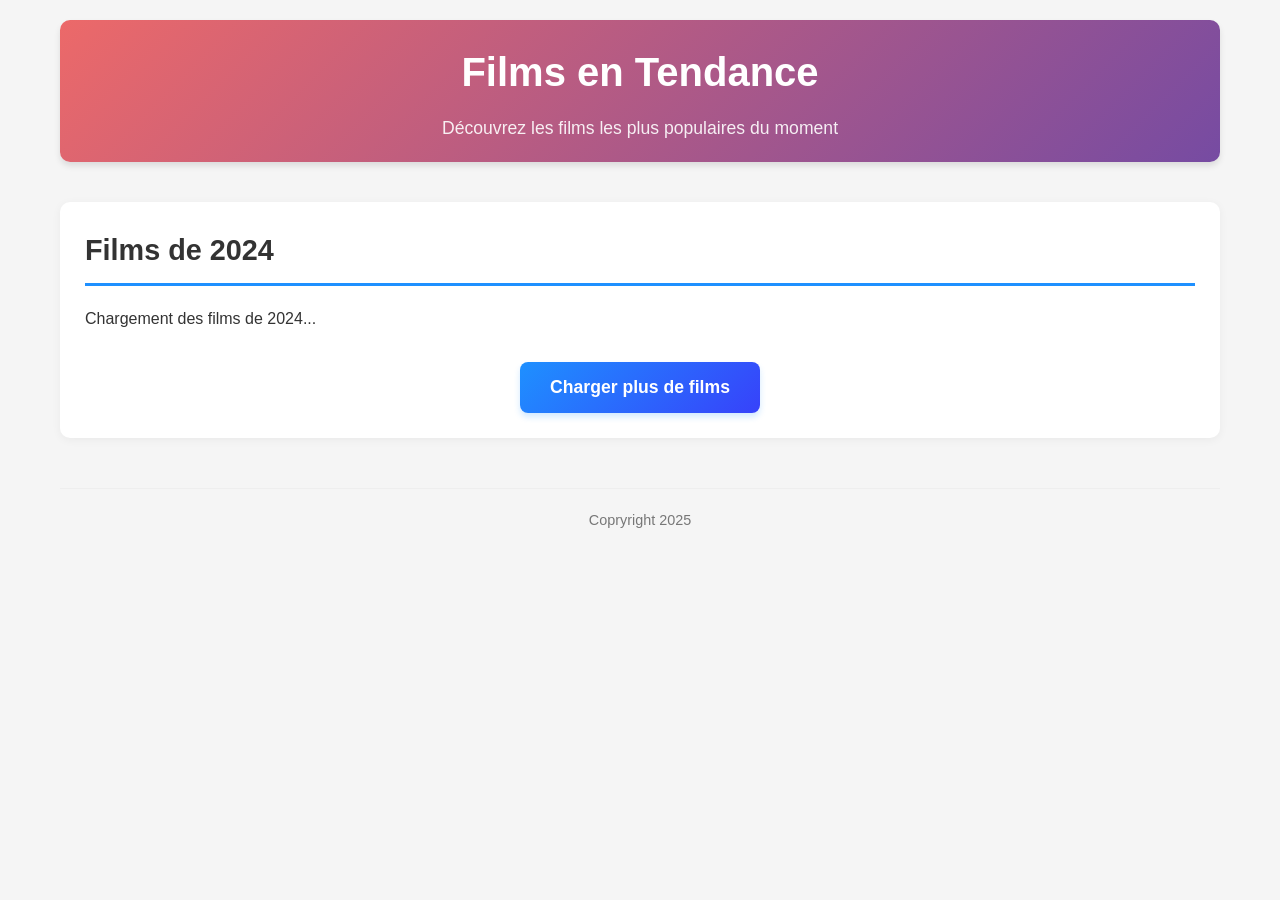
==== index.html @ 3c68e5d4 "index.html et index.css" ====
<!DOCTYPE html>
<html lang="fr">
<head>
    <meta charset="UTF-8">
    <meta name="viewport" content="width=device-width, initial-scale=1.0">
    <title>CinemaTor</title>
    <link rel="stylesheet" href="CSS/index.css">
</head>
<body>
    <header>
        <h1>Films en Tendance</h1>
        <p>Découvrez les films les plus populaires du moment</p>
    </header>

    <main>
        <section class="section-2024">
            <h2>Films de 2024</h2>
            <div id="movies-2024" class="films-container">
                <p>Chargement des films de 2024...</p>
            </div>
            
            <div class="btn-container">
                <button id="btn-charger-plus" class="btn-charger-plus">
                    Charger plus de films
                </button>
            </div>
        </section>
    </main>

    <footer>
        <p>Copryright 2025</p>
    </footer>

    <script>
        window.API_KEY = '327d1fbe';
    </script>
    <script src="JS/index.js"></script>
</body>
</html>
---- CSS/index.css ----
* {
    margin: 0;
    padding: 0;
    box-sizing: border-box;
    font-family: 'Segoe UI', Arial, sans-serif;
}

body {
    background-color: #f5f5f5;
    color: #333;
    line-height: 1.6;
    padding: 20px;
    max-width: 1200px;
    margin: 0 auto;
}

/* En-tête */
header {
    text-align: center;
    margin-bottom: 40px;
    padding: 20px;
    background: linear-gradient(135deg, #ec6969 0%, #764ba2 100%);
    color: white;
    border-radius: 10px;
    box-shadow: 0 4px 6px rgba(0,0,0,0.1);
}

header h1 {
    font-size: 2.5rem;
    margin-bottom: 10px;
}

header p {
    font-size: 1.1rem;
    opacity: 0.9;
}

/* Sections */
section {
    margin-bottom: 40px;
    background: white;
    padding: 25px;
    border-radius: 10px;
    box-shadow: 0 2px 10px rgba(0,0,0,0.05);
}

section h2 {
    color: #333;
    margin-bottom: 20px;
    padding-bottom: 10px;
    border-bottom: 3px solid #667eea;
    font-size: 1.8rem;
}

.section-tendances h2 {
    border-color: #ff4757;
}

.section-2024 h2 {
    border-color: #1e90ff;
}

/* Conteneur de films */
.films-container {
    display: grid;
    grid-template-columns: repeat(auto-fill, minmax(300px, 1fr));
    gap: 25px;
    margin-bottom: 30px;
}

/* Carte de film */
.film-card {
    background: white;
    border-radius: 8px;
    overflow: hidden;
    box-shadow: 0 3px 10px rgba(0,0,0,0.1);
    transition: transform 0.3s ease;
    border: 1px solid #eee;
}

.film-card:hover {
    transform: translateY(-5px);
    box-shadow: 0 5px 15px rgba(0,0,0,0.15);
}

.film-poster {
    width: 100%;
    height: 400px;
    object-fit: cover;
    border-bottom: 1px solid #eee;
}

.film-info {
    padding: 20px;
}

.film-titre {
    font-size: 1.3rem;
    color: #2c3e50;
    margin-bottom: 10px;
    font-weight: 600;
}

.film-annee {
    color: #667eea;
    font-weight: 500;
    margin-bottom: 8px;
}

.film-resume {
    color: #666;
    font-size: 0.95rem;
    line-height: 1.5;
    margin-bottom: 15px;
    display: -webkit-box;
    -webkit-line-clamp: 3;
    -webkit-box-orient: vertical;
    overflow: hidden;
}

.film-lien {
    display: inline-block;
    background: #667eea;
    color: white;
    padding: 10px 20px;
    text-decoration: none;
    border-radius: 5px;
    font-weight: 500;
    transition: background 0.3s;
}

.film-lien:hover {
    background: #5a67d8;
}

/* Bouton */
.btn-container {
    text-align: center;
    margin-top: 30px;
}

.btn-charger-plus {
    background: linear-gradient(135deg, #1e90ff 0%, #3742fa 100%);
    color: white;
    border: none;
    padding: 15px 30px;
    font-size: 1.1rem;
    border-radius: 8px;
    cursor: pointer;
    transition: all 0.3s;
    font-weight: 600;
    box-shadow: 0 4px 6px rgba(30, 144, 255, 0.2);
}

.btn-charger-plus:hover {
    transform: translateY(-2px);
    box-shadow: 0 6px 12px rgba(30, 144, 255, 0.3);
    background: linear-gradient(135deg, #3742fa 0%, #1e90ff 100%);
}

.btn-charger-plus:active {
    transform: translateY(0);
}

/* Pied de page */
footer {
    text-align: center;
    margin-top: 50px;
    padding-top: 20px;
    border-top: 1px solid #eee;
    color: #777;
    font-size: 0.9rem;
}

/* Message d'erreur */
.message-erreur {
    background: #fee;
    color: #c33;
    padding: 20px;
    border-radius: 8px;
    border: 1px solid #fcc;
    text-align: center;
    grid-column: 1 / -1;
}

.message-erreur a {
    color: #667eea;
    text-decoration: none;
    font-weight: 500;
}

.message-erreur a:hover {
    text-decoration: underline;
}

/* Mode chargement */
.film-card.chargement {
    text-align: center;
    padding: 40px 20px;
}

.film-card.chargement p {
    color: #666;
    font-style: italic;
}

/* Responsive */
@media (max-width: 768px) {
    body {
        padding: 10px;
    }
    
    .films-container {
        grid-template-columns: 1fr;
    }
    
    header h1 {
        font-size: 2rem;
    }
    
    section {
        padding: 20px;
    }
}

@media (max-width: 480px) {
    .film-poster {
        height: 350px;
    }
    
    .btn-charger-plus {
        width: 100%;
        padding: 15px;
    }
}
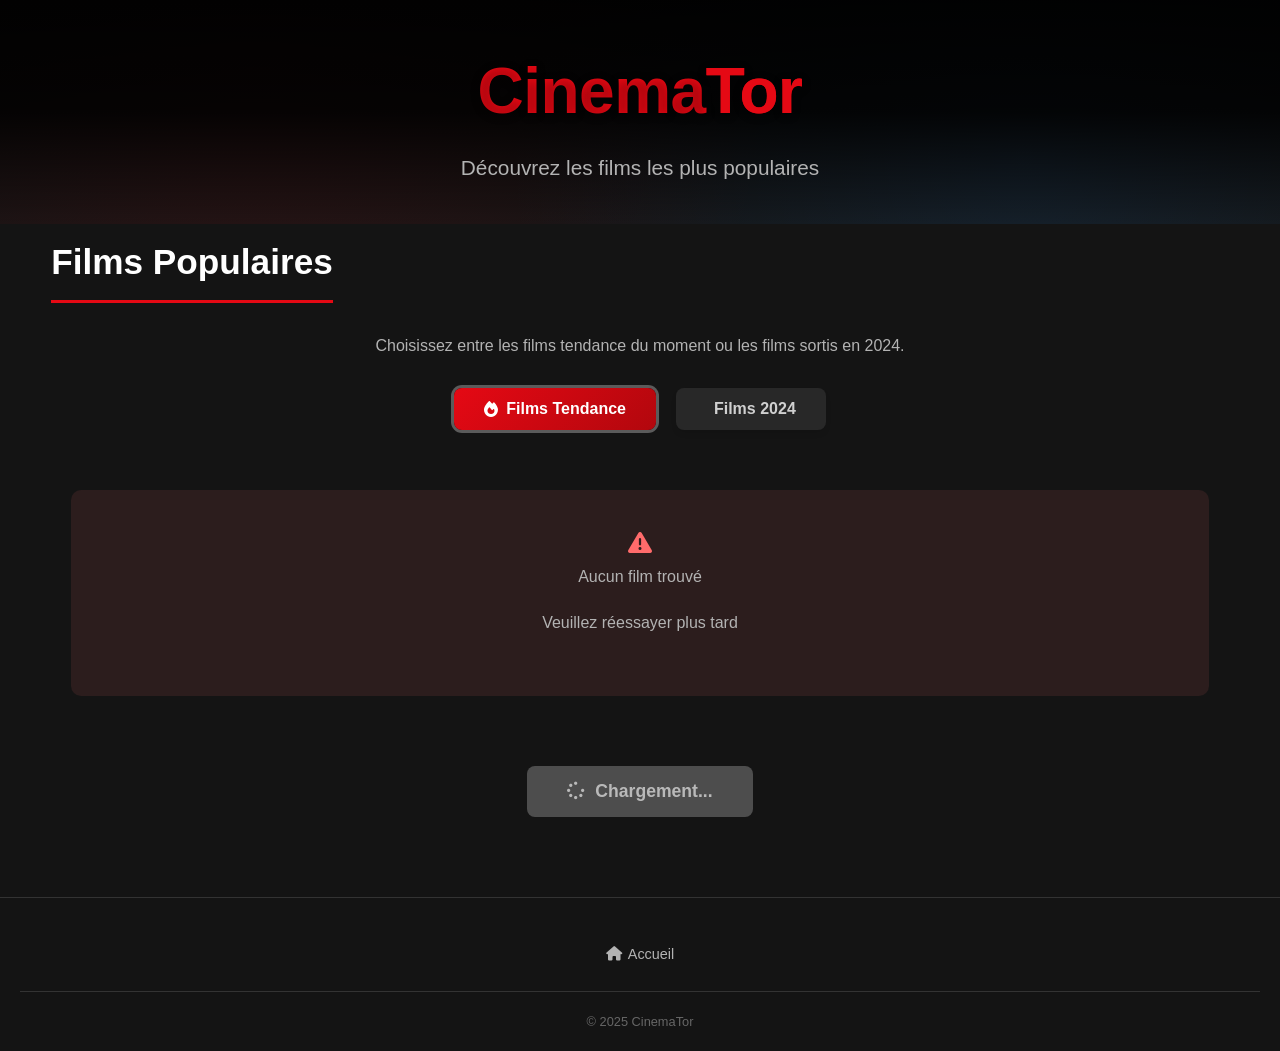
==== commit 536b64dc: "ajout de la page recherche" ====
--- a/index.html
+++ b/index.html
@@ -3,37 +3,44 @@
 <head>
     <meta charset="UTF-8">
     <meta name="viewport" content="width=device-width, initial-scale=1.0">
-    <title>CinemaTor</title>
+    <title>CinemaTor - Films Tendance & 2024</title>
     <link rel="stylesheet" href="CSS/index.css">
+    <link rel="stylesheet" href="https://cdnjs.cloudflare.com/ajax/libs/font-awesome/6.4.0/css/all.min.css">
 </head>
 <body>
     <header>
-        <h1>Films en Tendance</h1>
-        <p>Découvrez les films les plus populaires du moment</p>
+        <h1>Cinema<span style="color: #e50914">Tor</span></h1>
+        <p>Découvrez les films les plus populaires</p>
     </header>
 
     <main>
-        <section class="section-2024">
-            <h2>Films de 2024</h2>
+        <section>
+            <h2 class="section-title">Films Populaires</h2>
+            <p style="color: #b3b3b3; margin-bottom: 20px; text-align: center;">
+                Choisissez entre les films tendance du moment ou les films sortis en 2024.
+            </p>
+            
+            
             <div id="movies-2024" class="films-container">
-                <p>Chargement des films de 2024...</p>
             </div>
             
             <div class="btn-container">
-                <button id="btn-charger-plus" class="btn-charger-plus">
-                    Charger plus de films
+                <button id="btn-charger-plus" class="btn-charger">
+                    <i class="fas fa-plus"></i> Charger plus de films
                 </button>
             </div>
         </section>
     </main>
 
     <footer>
-        <p>Copryright 2025</p>
+        <div class="footer-links">
+            <a href="#"><i class="fas fa-home"></i> Accueil</a>
+        </div>
+        <div class="footer-bottom">
+            <p>© 2025 CinemaTor</p>
+        </div>
     </footer>
 
-    <script>
-        window.API_KEY = '327d1fbe';
-    </script>
     <script src="JS/index.js"></script>
 </body>
 </html>
--- a/CSS/index.css
+++ b/CSS/index.css
@@ -2,234 +2,502 @@
     margin: 0;
     padding: 0;
     box-sizing: border-box;
-    font-family: 'Segoe UI', Arial, sans-serif;
+}
+
+html {
+    scroll-behavior: smooth;
 }
 
 body {
-    background-color: #f5f5f5;
-    color: #333;
+    font-family: -apple-system, BlinkMacSystemFont, 'Segoe UI', Roboto, Oxygen, Ubuntu, sans-serif;
+    background: #141414;
+    color: #fff;
     line-height: 1.6;
-    padding: 20px;
-    max-width: 1200px;
+    min-height: 100vh;
+}
+
+header {
+    background: linear-gradient(to bottom, 
+        rgba(0, 0, 0, 0.95) 0%,
+        rgba(0, 0, 0, 0.85) 50%,
+        transparent 100%
+    );
+    padding: clamp(20px, 5vw, 40px) clamp(15px, 4vw, 60px);
+    text-align: center;
+    position: relative;
+    overflow: hidden;
+}
+
+header::before {
+    content: '';
+    position: absolute;
+    top: 0;
+    left: 0;
+    right: 0;
+    bottom: 0;
+    background: 
+        radial-gradient(circle at 20% 30%, rgba(229, 9, 20, 0.1) 0%, transparent 50%),
+        radial-gradient(circle at 80% 70%, rgba(30, 144, 255, 0.1) 0%, transparent 50%);
+    z-index: -1;
+}
+
+h1 {
+    font-size: clamp(2rem, 8vw, 4rem);
+    background: linear-gradient(90deg, #e50914, #f40612);
+    -webkit-background-clip: text;
+    background-clip: text;
+    color: transparent;
+    margin-bottom: 10px;
+    font-weight: 900;
+    letter-spacing: -0.5px;
+    text-shadow: 0 2px 10px rgba(0, 0, 0, 0.3);
+}
+
+header p {
+    color: #b3b3b3;
+    font-size: clamp(0.9rem, 3vw, 1.3rem);
+    max-width: 600px;
     margin: 0 auto;
-}
-
-/* En-tête */
-header {
-    text-align: center;
-    margin-bottom: 40px;
-    padding: 20px;
-    background: linear-gradient(135deg, #ec6969 0%, #764ba2 100%);
+    line-height: 1.5;
+}
+
+main {
+    padding: 0 clamp(15px, 4vw, 60px);
+    position: relative;
+    z-index: 2;
+    margin-top: -30px;
+}
+
+.section-title {
+    font-size: clamp(1.5rem, 5vw, 2.2rem);
+    margin: clamp(20px, 5vw, 40px) 0 clamp(15px, 4vw, 30px);
+    padding-bottom: 10px;
+    border-bottom: 3px solid #e50914;
+    display: inline-block;
+    font-weight: 700;
+}
+
+main p {
+    color: #b3b3b3;
+    text-align: center;
+    margin-bottom: clamp(15px, 4vw, 20px);
+    font-size: clamp(0.85rem, 2.5vw, 1rem);
+    line-height: 1.6;
+    max-width: 800px;
+    margin-left: auto;
+    margin-right: auto;
+}
+
+.filtre-container {
+    display: flex;
+    justify-content: center;
+    gap: clamp(10px, 3vw, 20px);
+    margin: clamp(20px, 5vw, 30px) auto clamp(30px, 8vw, 40px);
+    flex-wrap: wrap;
+    max-width: 600px;
+}
+
+.btn-filtre {
+    padding: clamp(10px, 2.5vw, 12px) clamp(20px, 4vw, 30px);
+    border: none;
+    border-radius: 8px;
+    font-size: clamp(0.85rem, 2.5vw, 1rem);
+    font-weight: 600;
+    cursor: pointer;
+    transition: all 0.3s ease;
+    display: inline-flex;
+    align-items: center;
+    justify-content: center;
+    gap: 8px;
+    min-width: 140px;
+    box-shadow: 0 4px 6px rgba(0, 0, 0, 0.1);
+}
+
+.btn-filtre:hover {
+    transform: translateY(-3px);
+    box-shadow: 0 6px 12px rgba(0, 0, 0, 0.2);
+}
+
+.btn-filtre:active {
+    transform: translateY(-1px);
+}
+
+.btn-filtre-tendance {
+    background: linear-gradient(135deg, #e50914 0%, #b2070d 100%);
     color: white;
-    border-radius: 10px;
-    box-shadow: 0 4px 6px rgba(0,0,0,0.1);
-}
-
-header h1 {
-    font-size: 2.5rem;
-    margin-bottom: 10px;
-}
-
-header p {
-    font-size: 1.1rem;
-    opacity: 0.9;
-}
-
-/* Sections */
-section {
-    margin-bottom: 40px;
-    background: white;
-    padding: 25px;
-    border-radius: 10px;
-    box-shadow: 0 2px 10px rgba(0,0,0,0.05);
-}
-
-section h2 {
-    color: #333;
-    margin-bottom: 20px;
-    padding-bottom: 10px;
-    border-bottom: 3px solid #667eea;
-    font-size: 1.8rem;
-}
-
-.section-tendances h2 {
-    border-color: #ff4757;
-}
-
-.section-2024 h2 {
-    border-color: #1e90ff;
-}
-
-/* Conteneur de films */
+}
+
+.btn-filtre-2024 {
+    background: linear-gradient(135deg, #1e90ff 0%, #0066cc 100%);
+    color: white;
+}
+
+.btn-filtre.btn-active {
+    box-shadow: 0 0 0 3px rgba(255, 255, 255, 0.3);
+}
+
+.btn-filtre.btn-inactive {
+    background: #2d2d2d;
+    opacity: 0.8;
+}
+
+.btn-filtre.btn-inactive:hover {
+    opacity: 1;
+    background: #3d3d3d;
+}
+
 .films-container {
     display: grid;
-    grid-template-columns: repeat(auto-fill, minmax(300px, 1fr));
-    gap: 25px;
-    margin-bottom: 30px;
-}
-
-/* Carte de film */
-.film-card {
-    background: white;
-    border-radius: 8px;
+    grid-template-columns: repeat(auto-fill, minmax(150px, 1fr));
+    gap: clamp(15px, 4vw, 25px);
+    margin: 0 auto clamp(30px, 8vw, 50px);
+    max-width: 1600px;
+}
+
+@media (min-width: 1400px) {
+    .films-container {
+        grid-template-columns: repeat(auto-fill, minmax(200px, 1fr));
+    }
+}
+
+@media (min-width: 768px) and (max-width: 1399px) {
+    .films-container {
+        grid-template-columns: repeat(auto-fill, minmax(170px, 1fr));
+    }
+}
+
+@media (min-width: 480px) and (max-width: 767px) {
+    .films-container {
+        grid-template-columns: repeat(auto-fill, minmax(140px, 1fr));
+    }
+}
+
+@media (max-width: 479px) {
+    .films-container {
+        grid-template-columns: repeat(2, 1fr);
+        gap: 12px;
+    }
+}
+
+.film {
+    background: #2a2a2a;
+    border-radius: 10px;
     overflow: hidden;
-    box-shadow: 0 3px 10px rgba(0,0,0,0.1);
+    transition: all 0.4s cubic-bezier(0.175, 0.885, 0.32, 1.275);
+    position: relative;
+    aspect-ratio: 2/3;
+    will-change: transform;
+}
+
+.film:hover {
+    transform: translateY(-10px) scale(1.05);
+    box-shadow: 0 20px 40px rgba(0, 0, 0, 0.8);
+    z-index: 10;
+}
+
+.film-img {
+    width: 100%;
+    height: 100%;
+    object-fit: cover;
+    display: block;
+    transition: transform 0.5s ease;
+}
+
+.film:hover .film-img {
+    transform: scale(1.1);
+}
+
+.film-overlay {
+    position: absolute;
+    top: 0;
+    left: 0;
+    right: 0;
+    bottom: 0;
+    background: linear-gradient(
+        to top,
+        rgba(0, 0, 0, 0.95) 0%,
+        rgba(0, 0, 0, 0.8) 30%,
+        rgba(0, 0, 0, 0.4) 60%,
+        transparent 100%
+    );
+    opacity: 0;
+    transition: opacity 0.3s ease;
+    display: flex;
+    flex-direction: column;
+    justify-content: flex-end;
+    padding: 15px;
+}
+
+.film:hover .film-overlay {
+    opacity: 1;
+}
+
+.film-info {
+    transform: translateY(20px);
     transition: transform 0.3s ease;
-    border: 1px solid #eee;
-}
-
-.film-card:hover {
-    transform: translateY(-5px);
-    box-shadow: 0 5px 15px rgba(0,0,0,0.15);
-}
-
-.film-poster {
-    width: 100%;
-    height: 400px;
-    object-fit: cover;
-    border-bottom: 1px solid #eee;
-}
-
-.film-info {
-    padding: 20px;
-}
-
-.film-titre {
-    font-size: 1.3rem;
-    color: #2c3e50;
-    margin-bottom: 10px;
+}
+
+.film:hover .film-info {
+    transform: translateY(0);
+}
+
+.film-title {
+    font-size: clamp(0.9rem, 2.5vw, 1.1rem);
     font-weight: 600;
-}
-
-.film-annee {
-    color: #667eea;
-    font-weight: 500;
+    margin-bottom: 6px;
+    color: white;
+    line-height: 1.3;
+    display: -webkit-box;
+    -webkit-line-clamp: 2;
+    -webkit-box-orient: vertical;
+    overflow: hidden;
+}
+
+.film-meta {
+    color: #b3b3b3;
+    font-size: clamp(0.75rem, 2vw, 0.9rem);
     margin-bottom: 8px;
-}
-
-.film-resume {
-    color: #666;
-    font-size: 0.95rem;
-    line-height: 1.5;
-    margin-bottom: 15px;
+    display: flex;
+    align-items: center;
+    gap: 8px;
+    flex-wrap: wrap;
+}
+
+.film-rating {
+    background: rgba(245, 197, 24, 0.2);
+    color: #f5c518;
+    padding: 3px 8px;
+    border-radius: 4px;
+    font-weight: bold;
+    font-size: clamp(0.7rem, 1.8vw, 0.85rem);
+    display: inline-flex;
+    align-items: center;
+    gap: 4px;
+}
+
+.film-plot {
+    color: #ccc;
+    font-size: clamp(0.7rem, 1.8vw, 0.85rem);
+    line-height: 1.4;
+    margin-bottom: 12px;
     display: -webkit-box;
     -webkit-line-clamp: 3;
     -webkit-box-orient: vertical;
     overflow: hidden;
 }
 
-.film-lien {
-    display: inline-block;
-    background: #667eea;
+.film-link {
+    display: inline-flex;
+    align-items: center;
+    justify-content: center;
+    gap: 6px;
+    background: #e50914;
     color: white;
-    padding: 10px 20px;
+    padding: clamp(6px, 1.5vw, 8px) clamp(12px, 3vw, 16px);
+    border-radius: 5px;
     text-decoration: none;
-    border-radius: 5px;
     font-weight: 500;
-    transition: background 0.3s;
-}
-
-.film-lien:hover {
-    background: #5a67d8;
-}
-
-/* Bouton */
+    font-size: clamp(0.75rem, 2vw, 0.9rem);
+    transition: all 0.3s ease;
+    width: 100%;
+    text-align: center;
+}
+
+.film-link:hover {
+    background: #f40612;
+    transform: scale(1.05);
+}
+
 .btn-container {
     text-align: center;
-    margin-top: 30px;
-}
-
-.btn-charger-plus {
-    background: linear-gradient(135deg, #1e90ff 0%, #3742fa 100%);
+    margin: clamp(30px, 8vw, 40px) auto clamp(60px, 15vw, 80px);
+    padding: 0 15px;
+}
+
+.btn-charger {
+    background: linear-gradient(135deg, #e50914 0%, #b2070d 100%);
     color: white;
     border: none;
-    padding: 15px 30px;
-    font-size: 1.1rem;
+    padding: clamp(12px, 3vw, 15px) clamp(30px, 6vw, 40px);
+    font-size: clamp(0.9rem, 2.5vw, 1.1rem);
     border-radius: 8px;
     cursor: pointer;
-    transition: all 0.3s;
+    transition: all 0.3s ease;
     font-weight: 600;
-    box-shadow: 0 4px 6px rgba(30, 144, 255, 0.2);
-}
-
-.btn-charger-plus:hover {
+    display: inline-flex;
+    align-items: center;
+    justify-content: center;
+    gap: 10px;
+    min-width: 200px;
+    box-shadow: 0 4px 15px rgba(229, 9, 20, 0.3);
+}
+
+.btn-charger:hover:not(:disabled) {
+    transform: translateY(-3px);
+    box-shadow: 0 6px 20px rgba(229, 9, 20, 0.4);
+}
+
+.btn-charger:active:not(:disabled) {
+    transform: translateY(0);
+}
+
+.btn-charger:disabled {
+    background: #666;
+    cursor: not-allowed;
+    transform: none;
+    box-shadow: none;
+    opacity: 0.7;
+}
+
+.loading {
+    grid-column: 1 / -1;
+    text-align: center;
+    padding: clamp(30px, 8vw, 40px);
+}
+
+.loading-spinner {
+    color: #e50914;
+    font-size: clamp(1.5rem, 5vw, 2rem);
+    margin-bottom: 15px;
+}
+
+.loading-text {
+    color: #b3b3b3;
+    font-size: clamp(0.9rem, 2.5vw, 1rem);
+}
+
+.end-message {
+    grid-column: 1 / -1;
+    text-align: center;
+    padding: clamp(30px, 8vw, 40px);
+    color: #b3b3b3;
+    font-size: clamp(0.9rem, 2.5vw, 1.1rem);
+}
+
+.end-message i {
+    color: #e50914;
+    margin-right: 10px;
+}
+
+.error-message {
+    grid-column: 1 / -1;
+    text-align: center;
+    padding: clamp(30px, 8vw, 40px);
+    color: #ff6b6b;
+    font-size: clamp(0.9rem, 2.5vw, 1.1rem);
+    background: rgba(255, 107, 107, 0.1);
+    border-radius: 10px;
+    margin: 20px;
+}
+
+.error-message i {
+    font-size: clamp(1.2rem, 4vw, 1.5rem);
+    margin-bottom: 10px;
+    display: block;
+}
+
+footer {
+    background: #141414;
+    border-top: 1px solid #333;
+    padding: clamp(30px, 8vw, 40px) clamp(15px, 4vw, 20px) clamp(15px, 4vw, 20px);
+    margin-top: clamp(40px, 10vw, 80px);
+    text-align: center;
+}
+
+.footer-links {
+    display: flex;
+    justify-content: center;
+    gap: clamp(15px, 4vw, 30px);
+    flex-wrap: wrap;
+    margin-bottom: clamp(15px, 4vw, 20px);
+}
+
+.footer-links a {
+    color: #b3b3b3;
+    text-decoration: none;
+    font-size: clamp(0.8rem, 2.5vw, 0.9rem);
+    transition: all 0.3s ease;
+    display: inline-flex;
+    align-items: center;
+    gap: 6px;
+    padding: 5px 10px;
+    border-radius: 5px;
+}
+
+.footer-links a:hover {
+    color: white;
+    background: rgba(255, 255, 255, 0.1);
     transform: translateY(-2px);
-    box-shadow: 0 6px 12px rgba(30, 144, 255, 0.3);
-    background: linear-gradient(135deg, #3742fa 0%, #1e90ff 100%);
-}
-
-.btn-charger-plus:active {
-    transform: translateY(0);
-}
-
-/* Pied de page */
-footer {
-    text-align: center;
-    margin-top: 50px;
-    padding-top: 20px;
-    border-top: 1px solid #eee;
-    color: #777;
-    font-size: 0.9rem;
-}
-
-/* Message d'erreur */
-.message-erreur {
-    background: #fee;
-    color: #c33;
-    padding: 20px;
-    border-radius: 8px;
-    border: 1px solid #fcc;
-    text-align: center;
-    grid-column: 1 / -1;
-}
-
-.message-erreur a {
-    color: #667eea;
-    text-decoration: none;
-    font-weight: 500;
-}
-
-.message-erreur a:hover {
-    text-decoration: underline;
-}
-
-/* Mode chargement */
-.film-card.chargement {
-    text-align: center;
-    padding: 40px 20px;
-}
-
-.film-card.chargement p {
+}
+
+.footer-bottom {
     color: #666;
-    font-style: italic;
-}
-
-/* Responsive */
-@media (max-width: 768px) {
-    body {
-        padding: 10px;
-    }
-    
-    .films-container {
-        grid-template-columns: 1fr;
-    }
-    
-    header h1 {
-        font-size: 2rem;
-    }
-    
-    section {
-        padding: 20px;
-    }
-}
-
-@media (max-width: 480px) {
-    .film-poster {
-        height: 350px;
-    }
-    
-    .btn-charger-plus {
-        width: 100%;
-        padding: 15px;
+    font-size: clamp(0.7rem, 2vw, 0.8rem);
+    padding-top: clamp(15px, 4vw, 20px);
+    border-top: 1px solid #333;
+    line-height: 1.5;
+}
+
+/* ===== ANIMATIONS ===== */
+@keyframes fadeIn {
+    from {
+        opacity: 0;
+        transform: translateY(20px);
+    }
+    to {
+        opacity: 1;
+        transform: translateY(0);
+    }
+}
+
+.film {
+    animation: fadeIn 0.5s ease forwards;
+}
+
+.film:nth-child(1) { animation-delay: 0.1s; }
+.film:nth-child(2) { animation-delay: 0.2s; }
+.film:nth-child(3) { animation-delay: 0.3s; }
+.film:nth-child(4) { animation-delay: 0.4s; }
+.film:nth-child(5) { animation-delay: 0.5s; }
+.film:nth-child(6) { animation-delay: 0.6s; }
+.film:nth-child(7) { animation-delay: 0.7s; }
+.film:nth-child(8) { animation-delay: 0.8s; }
+.film:nth-child(9) { animation-delay: 0.9s; }
+.film:nth-child(10) { animation-delay: 1s; }
+
+.visually-hidden {
+    position: absolute;
+    width: 1px;
+    height: 1px;
+    padding: 0;
+    margin: -1px;
+    overflow: hidden;
+    clip: rect(0, 0, 0, 0);
+    white-space: nowrap;
+    border: 0;
+}
+
+::-webkit-scrollbar {
+    width: 10px;
+}
+
+::-webkit-scrollbar-track {
+    background: #1a1a1a;
+}
+
+::-webkit-scrollbar-thumb {
+    background: #e50914;
+    border-radius: 5px;
+}
+
+::-webkit-scrollbar-thumb:hover {
+    background: #f40612;
+}
+
+@media (prefers-reduced-motion: reduce) {
+    * {
+        animation-duration: 0.01ms !important;
+        animation-iteration-count: 1 !important;
+        transition-duration: 0.01ms !important;
     }
 }
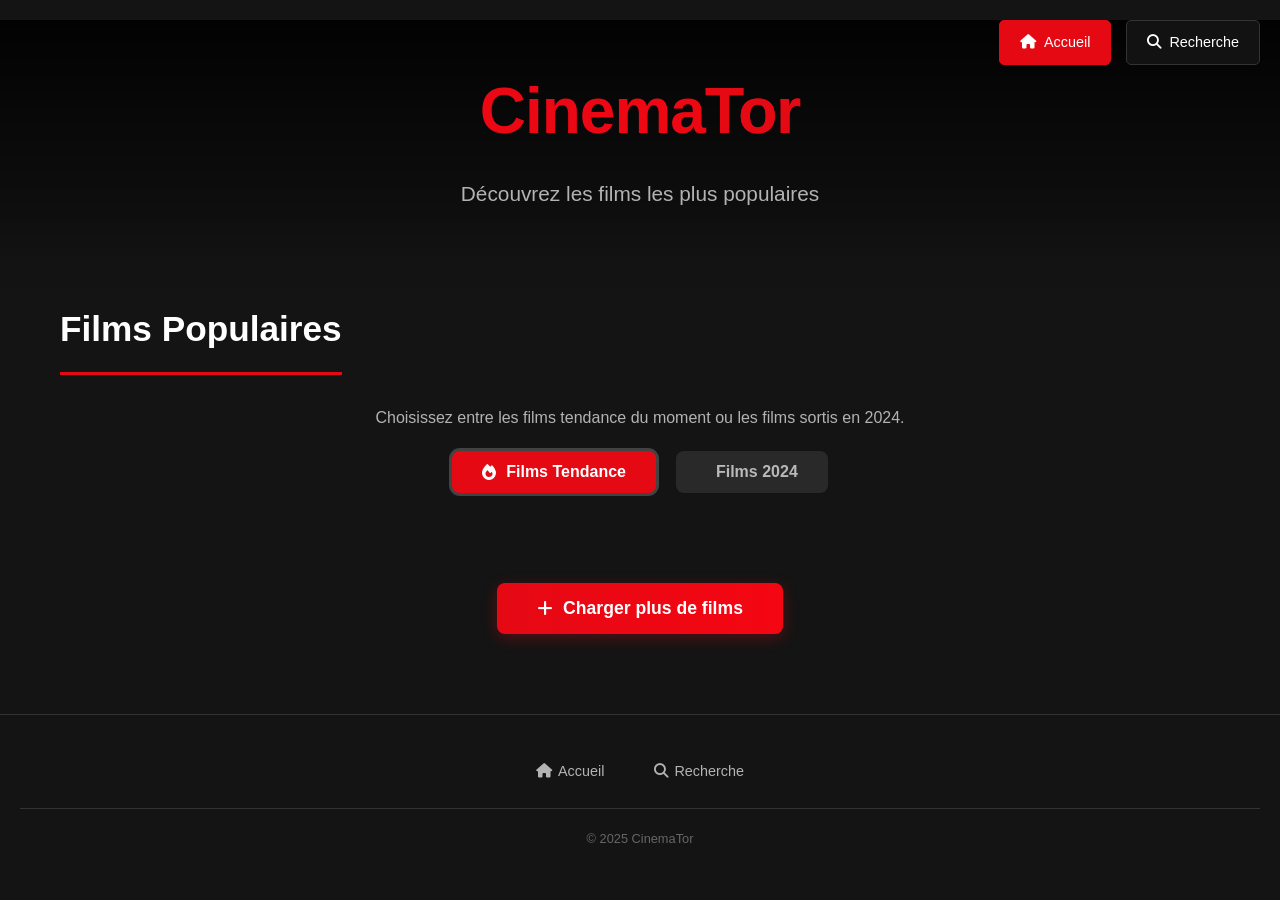
==== commit 75c38976: "ajout des bouton acceuil et recherche pour connecter la page index et recherche" ====
--- a/index.html
+++ b/index.html
@@ -8,15 +8,24 @@
     <link rel="stylesheet" href="https://cdnjs.cloudflare.com/ajax/libs/font-awesome/6.4.0/css/all.min.css">
 </head>
 <body>
+    <nav class="top-nav">
+        <a href="index.html" class="nav-btn active">
+            <i class="fas fa-home"></i> Accueil
+        </a>
+        <a href="search.html" class="nav-btn">
+            <i class="fas fa-search"></i> Recherche
+        </a>
+    </nav>
+
     <header>
-        <h1>Cinema<span style="color: #e50914">Tor</span></h1>
+        <h1>Cinema<span class="netflix-red">Tor</span></h1>
         <p>Découvrez les films les plus populaires</p>
     </header>
 
     <main>
         <section>
             <h2 class="section-title">Films Populaires</h2>
-            <p style="color: #b3b3b3; margin-bottom: 20px; text-align: center;">
+            <p class="description-text">
                 Choisissez entre les films tendance du moment ou les films sortis en 2024.
             </p>
             
@@ -34,7 +43,8 @@
 
     <footer>
         <div class="footer-links">
-            <a href="#"><i class="fas fa-home"></i> Accueil</a>
+            <a href="index.html"><i class="fas fa-home"></i> Accueil</a>
+            <a href="search.html"><i class="fas fa-search"></i> Recherche</a>
         </div>
         <div class="footer-bottom">
             <p>© 2025 CinemaTor</p>
--- a/CSS/index.css
+++ b/CSS/index.css
@@ -14,193 +14,185 @@
     color: #fff;
     line-height: 1.6;
     min-height: 100vh;
+    padding-top: 20px;
+}
+
+.top-nav {
+    position: fixed;
+    top: 0;
+    right: 0;
+    z-index: 1000;
+    padding: 20px;
+    display: flex;
+    gap: 15px;
+}
+
+.nav-btn {
+    background: rgba(20, 20, 20, 0.9);
+    color: white;
+    border: 1px solid #333;
+    padding: 10px 20px;
+    border-radius: 5px;
+    text-decoration: none;
+    display: flex;
+    align-items: center;
+    gap: 8px;
+    font-size: 0.9rem;
+    transition: all 0.3s;
+}
+
+.nav-btn:hover {
+    background: #e50914;
+    border-color: #e50914;
+    transform: translateY(-2px);
+}
+
+.nav-btn.active {
+    background: #e50914;
+    border-color: #e50914;
 }
 
 header {
-    background: linear-gradient(to bottom, 
-        rgba(0, 0, 0, 0.95) 0%,
-        rgba(0, 0, 0, 0.85) 50%,
-        transparent 100%
-    );
-    padding: clamp(20px, 5vw, 40px) clamp(15px, 4vw, 60px);
+    background: linear-gradient(to bottom, rgba(0, 0, 0, 0.9) 0%, transparent 100%);
+    padding: 40px 60px 100px;
     text-align: center;
     position: relative;
-    overflow: hidden;
-}
-
-header::before {
+}
+
+header::after {
     content: '';
     position: absolute;
-    top: 0;
+    bottom: 0;
     left: 0;
     right: 0;
-    bottom: 0;
-    background: 
-        radial-gradient(circle at 20% 30%, rgba(229, 9, 20, 0.1) 0%, transparent 50%),
-        radial-gradient(circle at 80% 70%, rgba(30, 144, 255, 0.1) 0%, transparent 50%);
-    z-index: -1;
+    height: 100px;
+    background: linear-gradient(to bottom, transparent 0%, #141414 100%);
 }
 
 h1 {
-    font-size: clamp(2rem, 8vw, 4rem);
+    font-size: 4rem;
     background: linear-gradient(90deg, #e50914, #f40612);
     -webkit-background-clip: text;
     background-clip: text;
     color: transparent;
-    margin-bottom: 10px;
+    margin-bottom: 15px;
     font-weight: 900;
-    letter-spacing: -0.5px;
-    text-shadow: 0 2px 10px rgba(0, 0, 0, 0.3);
+    letter-spacing: -1px;
 }
 
 header p {
     color: #b3b3b3;
-    font-size: clamp(0.9rem, 3vw, 1.3rem);
+    font-size: 1.3rem;
     max-width: 600px;
     margin: 0 auto;
-    line-height: 1.5;
+}
+
+.netflix-red {
+    color: #e50914;
 }
 
 main {
-    padding: 0 clamp(15px, 4vw, 60px);
+    padding: 0 60px;
     position: relative;
     z-index: 2;
-    margin-top: -30px;
+    margin-top: -50px;
 }
 
 .section-title {
-    font-size: clamp(1.5rem, 5vw, 2.2rem);
-    margin: clamp(20px, 5vw, 40px) 0 clamp(15px, 4vw, 30px);
-    padding-bottom: 10px;
+    font-size: 2.2rem;
+    margin: 40px 0 30px;
+    padding-bottom: 15px;
     border-bottom: 3px solid #e50914;
     display: inline-block;
-    font-weight: 700;
-}
-
-main p {
+}
+
+.description-text {
     color: #b3b3b3;
     text-align: center;
-    margin-bottom: clamp(15px, 4vw, 20px);
-    font-size: clamp(0.85rem, 2.5vw, 1rem);
-    line-height: 1.6;
+    margin-bottom: 20px;
+    font-size: 1rem;
     max-width: 800px;
     margin-left: auto;
     margin-right: auto;
+    line-height: 1.6;
 }
 
 .filtre-container {
     display: flex;
     justify-content: center;
-    gap: clamp(10px, 3vw, 20px);
-    margin: clamp(20px, 5vw, 30px) auto clamp(30px, 8vw, 40px);
+    gap: 20px;
+    margin: 20px 0 40px;
     flex-wrap: wrap;
-    max-width: 600px;
 }
 
 .btn-filtre {
-    padding: clamp(10px, 2.5vw, 12px) clamp(20px, 4vw, 30px);
+    padding: 12px 30px;
     border: none;
     border-radius: 8px;
-    font-size: clamp(0.85rem, 2.5vw, 1rem);
+    font-size: 1rem;
     font-weight: 600;
     cursor: pointer;
-    transition: all 0.3s ease;
-    display: inline-flex;
+    transition: all 0.3s;
+    display: flex;
     align-items: center;
-    justify-content: center;
-    gap: 8px;
-    min-width: 140px;
-    box-shadow: 0 4px 6px rgba(0, 0, 0, 0.1);
+    gap: 10px;
+}
+
+.btn-filtre-tendance {
+    background: #e50914;
+    color: white;
+}
+
+.btn-filtre-2024 {
+    background: #1e90ff;
+    color: white;
 }
 
 .btn-filtre:hover {
     transform: translateY(-3px);
-    box-shadow: 0 6px 12px rgba(0, 0, 0, 0.2);
+    box-shadow: 0 5px 15px rgba(0,0,0,0.3);
 }
 
 .btn-filtre:active {
-    transform: translateY(-1px);
-}
-
-.btn-filtre-tendance {
-    background: linear-gradient(135deg, #e50914 0%, #b2070d 100%);
-    color: white;
-}
-
-.btn-filtre-2024 {
-    background: linear-gradient(135deg, #1e90ff 0%, #0066cc 100%);
-    color: white;
+    transform: translateY(0);
 }
 
 .btn-filtre.btn-active {
-    box-shadow: 0 0 0 3px rgba(255, 255, 255, 0.3);
+    box-shadow: 0 0 0 3px rgba(255,255,255,0.2);
 }
 
 .btn-filtre.btn-inactive {
-    background: #2d2d2d;
-    opacity: 0.8;
-}
-
-.btn-filtre.btn-inactive:hover {
-    opacity: 1;
-    background: #3d3d3d;
+    background: #333;
+    opacity: 0.7;
 }
 
 .films-container {
     display: grid;
-    grid-template-columns: repeat(auto-fill, minmax(150px, 1fr));
-    gap: clamp(15px, 4vw, 25px);
-    margin: 0 auto clamp(30px, 8vw, 50px);
-    max-width: 1600px;
-}
-
-@media (min-width: 1400px) {
-    .films-container {
-        grid-template-columns: repeat(auto-fill, minmax(200px, 1fr));
-    }
-}
-
-@media (min-width: 768px) and (max-width: 1399px) {
-    .films-container {
-        grid-template-columns: repeat(auto-fill, minmax(170px, 1fr));
-    }
-}
-
-@media (min-width: 480px) and (max-width: 767px) {
-    .films-container {
-        grid-template-columns: repeat(auto-fill, minmax(140px, 1fr));
-    }
-}
-
-@media (max-width: 479px) {
-    .films-container {
-        grid-template-columns: repeat(2, 1fr);
-        gap: 12px;
-    }
+    grid-template-columns: repeat(auto-fill, minmax(200px, 1fr));
+    gap: 25px;
+    margin: 30px 0 50px;
 }
 
 .film {
     background: #2a2a2a;
     border-radius: 10px;
     overflow: hidden;
-    transition: all 0.4s cubic-bezier(0.175, 0.885, 0.32, 1.275);
+    transition: all 0.3s ease;
     position: relative;
-    aspect-ratio: 2/3;
-    will-change: transform;
 }
 
 .film:hover {
     transform: translateY(-10px) scale(1.05);
-    box-shadow: 0 20px 40px rgba(0, 0, 0, 0.8);
+    box-shadow: 0 20px 40px rgba(0, 0, 0, 0.7);
     z-index: 10;
 }
 
 .film-img {
     width: 100%;
-    height: 100%;
+    height: 300px;
     object-fit: cover;
     display: block;
-    transition: transform 0.5s ease;
+    transition: transform 0.3s;
 }
 
 .film:hover .film-img {
@@ -213,19 +205,13 @@
     left: 0;
     right: 0;
     bottom: 0;
-    background: linear-gradient(
-        to top,
-        rgba(0, 0, 0, 0.95) 0%,
-        rgba(0, 0, 0, 0.8) 30%,
-        rgba(0, 0, 0, 0.4) 60%,
-        transparent 100%
-    );
+    background: linear-gradient(to top, rgba(0,0,0,0.9) 0%, transparent 50%);
     opacity: 0;
-    transition: opacity 0.3s ease;
+    transition: opacity 0.3s;
     display: flex;
     flex-direction: column;
     justify-content: flex-end;
-    padding: 15px;
+    padding: 20px;
 }
 
 .film:hover .film-overlay {
@@ -234,7 +220,7 @@
 
 .film-info {
     transform: translateY(20px);
-    transition: transform 0.3s ease;
+    transition: transform 0.3s;
 }
 
 .film:hover .film-info {
@@ -242,25 +228,19 @@
 }
 
 .film-title {
-    font-size: clamp(0.9rem, 2.5vw, 1.1rem);
+    font-size: 1.1rem;
     font-weight: 600;
-    margin-bottom: 6px;
-    color: white;
-    line-height: 1.3;
-    display: -webkit-box;
-    -webkit-line-clamp: 2;
-    -webkit-box-orient: vertical;
-    overflow: hidden;
+    margin-bottom: 8px;
+    color: white;
 }
 
 .film-meta {
     color: #b3b3b3;
-    font-size: clamp(0.75rem, 2vw, 0.9rem);
-    margin-bottom: 8px;
+    font-size: 0.9rem;
+    margin-bottom: 10px;
     display: flex;
     align-items: center;
-    gap: 8px;
-    flex-wrap: wrap;
+    gap: 10px;
 }
 
 .film-rating {
@@ -269,66 +249,54 @@
     padding: 3px 8px;
     border-radius: 4px;
     font-weight: bold;
-    font-size: clamp(0.7rem, 1.8vw, 0.85rem);
-    display: inline-flex;
-    align-items: center;
-    gap: 4px;
+    font-size: 0.85rem;
 }
 
 .film-plot {
     color: #ccc;
-    font-size: clamp(0.7rem, 1.8vw, 0.85rem);
+    font-size: 0.85rem;
     line-height: 1.4;
-    margin-bottom: 12px;
-    display: -webkit-box;
-    -webkit-line-clamp: 3;
-    -webkit-box-orient: vertical;
+    margin-bottom: 15px;
+    max-height: 60px;
     overflow: hidden;
 }
 
 .film-link {
     display: inline-flex;
     align-items: center;
-    justify-content: center;
-    gap: 6px;
+    gap: 8px;
     background: #e50914;
     color: white;
-    padding: clamp(6px, 1.5vw, 8px) clamp(12px, 3vw, 16px);
+    padding: 8px 16px;
     border-radius: 5px;
     text-decoration: none;
     font-weight: 500;
-    font-size: clamp(0.75rem, 2vw, 0.9rem);
-    transition: all 0.3s ease;
-    width: 100%;
-    text-align: center;
+    font-size: 0.9rem;
+    transition: background 0.3s;
 }
 
 .film-link:hover {
     background: #f40612;
-    transform: scale(1.05);
 }
 
 .btn-container {
     text-align: center;
-    margin: clamp(30px, 8vw, 40px) auto clamp(60px, 15vw, 80px);
-    padding: 0 15px;
+    margin: 40px 0 60px;
 }
 
 .btn-charger {
-    background: linear-gradient(135deg, #e50914 0%, #b2070d 100%);
+    background: linear-gradient(90deg, #e50914, #f40612);
     color: white;
     border: none;
-    padding: clamp(12px, 3vw, 15px) clamp(30px, 6vw, 40px);
-    font-size: clamp(0.9rem, 2.5vw, 1.1rem);
+    padding: 15px 40px;
+    font-size: 1.1rem;
     border-radius: 8px;
     cursor: pointer;
-    transition: all 0.3s ease;
+    transition: all 0.3s;
     font-weight: 600;
     display: inline-flex;
     align-items: center;
-    justify-content: center;
     gap: 10px;
-    min-width: 200px;
     box-shadow: 0 4px 15px rgba(229, 9, 20, 0.3);
 }
 
@@ -352,26 +320,26 @@
 .loading {
     grid-column: 1 / -1;
     text-align: center;
-    padding: clamp(30px, 8vw, 40px);
+    padding: 40px;
 }
 
 .loading-spinner {
     color: #e50914;
-    font-size: clamp(1.5rem, 5vw, 2rem);
+    font-size: 2rem;
     margin-bottom: 15px;
 }
 
 .loading-text {
     color: #b3b3b3;
-    font-size: clamp(0.9rem, 2.5vw, 1rem);
+    font-size: 1rem;
 }
 
 .end-message {
     grid-column: 1 / -1;
     text-align: center;
-    padding: clamp(30px, 8vw, 40px);
+    padding: 40px;
     color: #b3b3b3;
-    font-size: clamp(0.9rem, 2.5vw, 1.1rem);
+    font-size: 1.1rem;
 }
 
 .end-message i {
@@ -382,41 +350,35 @@
 .error-message {
     grid-column: 1 / -1;
     text-align: center;
-    padding: clamp(30px, 8vw, 40px);
+    padding: 40px;
     color: #ff6b6b;
-    font-size: clamp(0.9rem, 2.5vw, 1.1rem);
+    font-size: 1.1rem;
     background: rgba(255, 107, 107, 0.1);
     border-radius: 10px;
     margin: 20px;
 }
 
-.error-message i {
-    font-size: clamp(1.2rem, 4vw, 1.5rem);
-    margin-bottom: 10px;
-    display: block;
-}
-
 footer {
     background: #141414;
     border-top: 1px solid #333;
-    padding: clamp(30px, 8vw, 40px) clamp(15px, 4vw, 20px) clamp(15px, 4vw, 20px);
-    margin-top: clamp(40px, 10vw, 80px);
+    padding: 40px 20px 20px;
+    margin-top: 80px;
     text-align: center;
 }
 
 .footer-links {
     display: flex;
     justify-content: center;
-    gap: clamp(15px, 4vw, 30px);
+    gap: 30px;
     flex-wrap: wrap;
-    margin-bottom: clamp(15px, 4vw, 20px);
+    margin-bottom: 20px;
 }
 
 .footer-links a {
     color: #b3b3b3;
     text-decoration: none;
-    font-size: clamp(0.8rem, 2.5vw, 0.9rem);
-    transition: all 0.3s ease;
+    font-size: 0.9rem;
+    transition: color 0.3s;
     display: inline-flex;
     align-items: center;
     gap: 6px;
@@ -432,13 +394,80 @@
 
 .footer-bottom {
     color: #666;
-    font-size: clamp(0.7rem, 2vw, 0.8rem);
-    padding-top: clamp(15px, 4vw, 20px);
+    font-size: 0.8rem;
+    padding-top: 20px;
     border-top: 1px solid #333;
     line-height: 1.5;
 }
 
-/* ===== ANIMATIONS ===== */
+@media (max-width: 768px) {
+    header, main {
+        padding: 20px;
+    }
+    
+    h1 {
+        font-size: 2.5rem;
+    }
+    
+    header {
+        padding: 30px 20px 80px;
+    }
+    
+    .section-title {
+        font-size: 1.8rem;
+    }
+    
+    .films-container {
+        grid-template-columns: repeat(auto-fill, minmax(150px, 1fr));
+        gap: 15px;
+    }
+    
+    .film-img {
+        height: 250px;
+    }
+    
+    .top-nav {
+        position: static;
+        justify-content: center;
+        padding: 15px;
+        background: rgba(20, 20, 20, 0.9);
+        margin-bottom: 20px;
+    }
+    
+    .nav-btn {
+        padding: 8px 15px;
+        font-size: 0.85rem;
+    }
+    
+    body {
+        padding-top: 0;
+    }
+}
+
+@media (max-width: 480px) {
+    .films-container {
+        grid-template-columns: repeat(2, 1fr);
+    }
+    
+    .film-img {
+        height: 220px;
+    }
+    
+    h1 {
+        font-size: 2rem;
+    }
+    
+    .footer-links {
+        flex-direction: column;
+        gap: 15px;
+    }
+    
+    .nav-btn {
+        padding: 8px 12px;
+        font-size: 0.8rem;
+    }
+}
+
 @keyframes fadeIn {
     from {
         opacity: 0;
@@ -465,18 +494,6 @@
 .film:nth-child(9) { animation-delay: 0.9s; }
 .film:nth-child(10) { animation-delay: 1s; }
 
-.visually-hidden {
-    position: absolute;
-    width: 1px;
-    height: 1px;
-    padding: 0;
-    margin: -1px;
-    overflow: hidden;
-    clip: rect(0, 0, 0, 0);
-    white-space: nowrap;
-    border: 0;
-}
-
 ::-webkit-scrollbar {
     width: 10px;
 }
@@ -492,12 +509,4 @@
 
 ::-webkit-scrollbar-thumb:hover {
     background: #f40612;
-}
-
-@media (prefers-reduced-motion: reduce) {
-    * {
-        animation-duration: 0.01ms !important;
-        animation-iteration-count: 1 !important;
-        transition-duration: 0.01ms !important;
-    }
 }
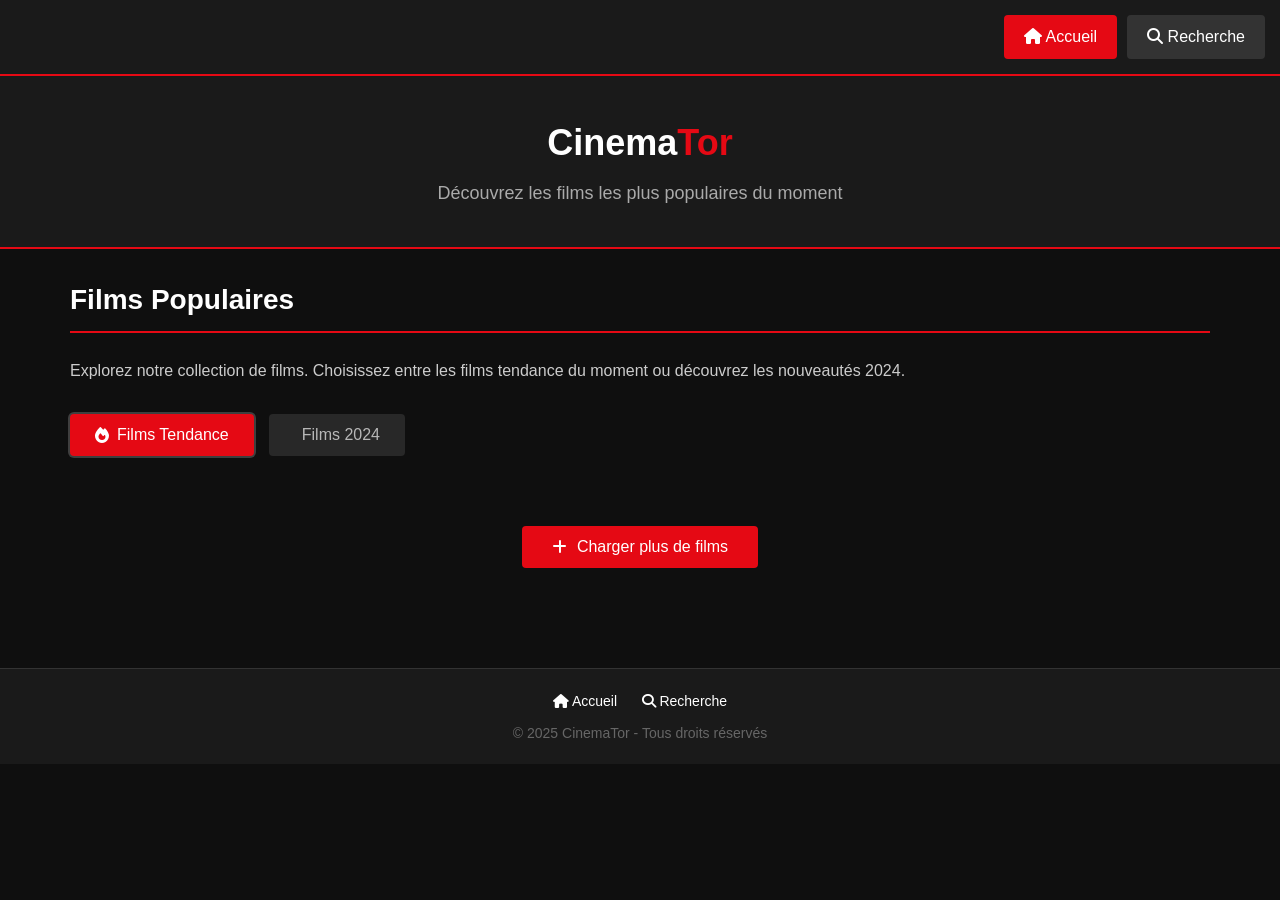
==== commit 7254db5d: "amélioration du design du site pour que toute page soit similaire et responsive" ====
--- a/index.html
+++ b/index.html
@@ -19,16 +19,17 @@
 
     <header>
         <h1>Cinema<span class="netflix-red">Tor</span></h1>
-        <p>Découvrez les films les plus populaires</p>
+        <p>Découvrez les films les plus populaires du moment</p>
     </header>
 
     <main>
         <section>
             <h2 class="section-title">Films Populaires</h2>
             <p class="description-text">
-                Choisissez entre les films tendance du moment ou les films sortis en 2024.
+                Explorez notre collection de films. Choisissez entre les films tendance du moment ou découvrez les nouveautés 2024.
             </p>
             
+            <div id="filtre-container-placeholder"></div>
             
             <div id="movies-2024" class="films-container">
             </div>
@@ -46,9 +47,7 @@
             <a href="index.html"><i class="fas fa-home"></i> Accueil</a>
             <a href="search.html"><i class="fas fa-search"></i> Recherche</a>
         </div>
-        <div class="footer-bottom">
-            <p>© 2025 CinemaTor</p>
-        </div>
+        <p>© 2025 CinemaTor - Tous droits réservés</p>
     </footer>
 
     <script src="JS/index.js"></script>
--- a/CSS/index.css
+++ b/CSS/index.css
@@ -4,138 +4,101 @@
     box-sizing: border-box;
 }
 
-html {
-    scroll-behavior: smooth;
-}
-
 body {
-    font-family: -apple-system, BlinkMacSystemFont, 'Segoe UI', Roboto, Oxygen, Ubuntu, sans-serif;
-    background: #141414;
-    color: #fff;
+    font-family: Arial, sans-serif;
+    background: #0f0f0f;
+    color: white;
+    line-height: 1.5;
+    min-height: 100vh;
+}
+
+.top-nav {
+    display: flex;
+    justify-content: flex-end;
+    padding: 15px;
+    background: #1a1a1a;
+    border-bottom: 2px solid #e50914;
+}
+
+.nav-btn {
+    color: white;
+    text-decoration: none;
+    padding: 10px 20px;
+    margin-left: 10px;
+    background: #333;
+    border-radius: 4px;
+    font-weight: 500;
+    transition: background 0.3s;
+}
+
+.nav-btn:hover {
+    background: #e50914;
+}
+
+.nav-btn.active {
+    background: #e50914;
+}
+
+header {
+    padding: 40px 30px;
+    background: #1a1a1a;
+    text-align: center;
+    border-bottom: 2px solid #e50914;
+}
+
+header h1 {
+    font-size: 36px;
+    margin-bottom: 10px;
+    color: white;
+}
+
+header h1 .netflix-red {
+    color: #e50914;
+}
+
+header p {
+    color: #aaa;
+    font-size: 18px;
+}
+
+main {
+    padding: 30px;
+    max-width: 1200px;
+    margin: 0 auto;
+}
+
+.section-title {
+    color: white;
+    margin-bottom: 25px;
+    border-bottom: 2px solid #e50914;
+    padding-bottom: 10px;
+    font-size: 28px;
+}
+
+.description-text {
+    color: #ccc;
+    margin-bottom: 30px;
     line-height: 1.6;
-    min-height: 100vh;
-    padding-top: 20px;
-}
-
-.top-nav {
-    position: fixed;
-    top: 0;
-    right: 0;
-    z-index: 1000;
-    padding: 20px;
+}
+
+.filtre-container {
     display: flex;
     gap: 15px;
-}
-
-.nav-btn {
-    background: rgba(20, 20, 20, 0.9);
-    color: white;
-    border: 1px solid #333;
-    padding: 10px 20px;
-    border-radius: 5px;
-    text-decoration: none;
-    display: flex;
-    align-items: center;
-    gap: 8px;
-    font-size: 0.9rem;
-    transition: all 0.3s;
-}
-
-.nav-btn:hover {
-    background: #e50914;
-    border-color: #e50914;
-    transform: translateY(-2px);
-}
-
-.nav-btn.active {
-    background: #e50914;
-    border-color: #e50914;
-}
-
-header {
-    background: linear-gradient(to bottom, rgba(0, 0, 0, 0.9) 0%, transparent 100%);
-    padding: 40px 60px 100px;
-    text-align: center;
-    position: relative;
-}
-
-header::after {
-    content: '';
-    position: absolute;
-    bottom: 0;
-    left: 0;
-    right: 0;
-    height: 100px;
-    background: linear-gradient(to bottom, transparent 0%, #141414 100%);
-}
-
-h1 {
-    font-size: 4rem;
-    background: linear-gradient(90deg, #e50914, #f40612);
-    -webkit-background-clip: text;
-    background-clip: text;
-    color: transparent;
-    margin-bottom: 15px;
-    font-weight: 900;
-    letter-spacing: -1px;
-}
-
-header p {
-    color: #b3b3b3;
-    font-size: 1.3rem;
-    max-width: 600px;
-    margin: 0 auto;
-}
-
-.netflix-red {
-    color: #e50914;
-}
-
-main {
-    padding: 0 60px;
-    position: relative;
-    z-index: 2;
-    margin-top: -50px;
-}
-
-.section-title {
-    font-size: 2.2rem;
-    margin: 40px 0 30px;
-    padding-bottom: 15px;
-    border-bottom: 3px solid #e50914;
-    display: inline-block;
-}
-
-.description-text {
-    color: #b3b3b3;
-    text-align: center;
-    margin-bottom: 20px;
-    font-size: 1rem;
-    max-width: 800px;
-    margin-left: auto;
-    margin-right: auto;
-    line-height: 1.6;
-}
-
-.filtre-container {
-    display: flex;
-    justify-content: center;
-    gap: 20px;
-    margin: 20px 0 40px;
+    margin-bottom: 30px;
     flex-wrap: wrap;
 }
 
 .btn-filtre {
-    padding: 12px 30px;
+    padding: 12px 25px;
     border: none;
-    border-radius: 8px;
-    font-size: 1rem;
-    font-weight: 600;
+    border-radius: 4px;
+    font-size: 16px;
+    font-weight: 500;
     cursor: pointer;
     transition: all 0.3s;
     display: flex;
     align-items: center;
-    gap: 10px;
+    gap: 8px;
 }
 
 .btn-filtre-tendance {
@@ -149,16 +112,12 @@
 }
 
 .btn-filtre:hover {
-    transform: translateY(-3px);
-    box-shadow: 0 5px 15px rgba(0,0,0,0.3);
-}
-
-.btn-filtre:active {
-    transform: translateY(0);
+    opacity: 0.9;
+    transform: translateY(-2px);
 }
 
 .btn-filtre.btn-active {
-    box-shadow: 0 0 0 3px rgba(255,255,255,0.2);
+    box-shadow: 0 0 0 2px rgba(255, 255, 255, 0.2);
 }
 
 .btn-filtre.btn-inactive {
@@ -168,75 +127,46 @@
 
 .films-container {
     display: grid;
-    grid-template-columns: repeat(auto-fill, minmax(200px, 1fr));
-    gap: 25px;
-    margin: 30px 0 50px;
+    grid-template-columns: repeat(auto-fill, minmax(220px, 1fr));
+    gap: 20px;
+    margin: 30px 0;
 }
 
 .film {
-    background: #2a2a2a;
-    border-radius: 10px;
+    background: #1a1a1a;
+    border-radius: 8px;
     overflow: hidden;
-    transition: all 0.3s ease;
-    position: relative;
+    transition: transform 0.3s;
+    border: 1px solid #333;
 }
 
 .film:hover {
-    transform: translateY(-10px) scale(1.05);
-    box-shadow: 0 20px 40px rgba(0, 0, 0, 0.7);
-    z-index: 10;
+    transform: translateY(-5px);
+    border-color: #e50914;
 }
 
 .film-img {
     width: 100%;
-    height: 300px;
+    height: 330px;
     object-fit: cover;
     display: block;
-    transition: transform 0.3s;
-}
-
-.film:hover .film-img {
-    transform: scale(1.1);
 }
 
 .film-overlay {
-    position: absolute;
-    top: 0;
-    left: 0;
-    right: 0;
-    bottom: 0;
-    background: linear-gradient(to top, rgba(0,0,0,0.9) 0%, transparent 50%);
-    opacity: 0;
-    transition: opacity 0.3s;
-    display: flex;
-    flex-direction: column;
-    justify-content: flex-end;
-    padding: 20px;
-}
-
-.film:hover .film-overlay {
-    opacity: 1;
-}
-
-.film-info {
-    transform: translateY(20px);
-    transition: transform 0.3s;
-}
-
-.film:hover .film-info {
-    transform: translateY(0);
+    padding: 15px;
 }
 
 .film-title {
-    font-size: 1.1rem;
+    font-size: 16px;
     font-weight: 600;
     margin-bottom: 8px;
     color: white;
+    line-height: 1.3;
 }
 
 .film-meta {
-    color: #b3b3b3;
-    font-size: 0.9rem;
+    color: #aaa;
+    font-size: 14px;
     margin-bottom: 10px;
     display: flex;
     align-items: center;
@@ -246,15 +176,14 @@
 .film-rating {
     background: rgba(245, 197, 24, 0.2);
     color: #f5c518;
-    padding: 3px 8px;
+    padding: 2px 8px;
     border-radius: 4px;
     font-weight: bold;
-    font-size: 0.85rem;
 }
 
 .film-plot {
     color: #ccc;
-    font-size: 0.85rem;
+    font-size: 14px;
     line-height: 1.4;
     margin-bottom: 15px;
     max-height: 60px;
@@ -268,52 +197,44 @@
     background: #e50914;
     color: white;
     padding: 8px 16px;
-    border-radius: 5px;
+    border-radius: 4px;
     text-decoration: none;
     font-weight: 500;
-    font-size: 0.9rem;
+    font-size: 14px;
     transition: background 0.3s;
 }
 
 .film-link:hover {
-    background: #f40612;
+    background: #ff2e2e;
 }
 
 .btn-container {
     text-align: center;
-    margin: 40px 0 60px;
+    margin: 40px 0;
 }
 
 .btn-charger {
-    background: linear-gradient(90deg, #e50914, #f40612);
+    background: #e50914;
     color: white;
     border: none;
-    padding: 15px 40px;
-    font-size: 1.1rem;
-    border-radius: 8px;
+    padding: 12px 30px;
+    font-size: 16px;
+    border-radius: 4px;
     cursor: pointer;
-    transition: all 0.3s;
-    font-weight: 600;
+    transition: background 0.3s;
+    font-weight: 500;
     display: inline-flex;
     align-items: center;
     gap: 10px;
-    box-shadow: 0 4px 15px rgba(229, 9, 20, 0.3);
 }
 
 .btn-charger:hover:not(:disabled) {
-    transform: translateY(-3px);
-    box-shadow: 0 6px 20px rgba(229, 9, 20, 0.4);
-}
-
-.btn-charger:active:not(:disabled) {
-    transform: translateY(0);
+    background: #ff2e2e;
 }
 
 .btn-charger:disabled {
     background: #666;
     cursor: not-allowed;
-    transform: none;
-    box-shadow: none;
     opacity: 0.7;
 }
 
@@ -321,30 +242,26 @@
     grid-column: 1 / -1;
     text-align: center;
     padding: 40px;
+    color: #aaa;
 }
 
 .loading-spinner {
     color: #e50914;
-    font-size: 2rem;
+    font-size: 24px;
     margin-bottom: 15px;
 }
 
 .loading-text {
-    color: #b3b3b3;
-    font-size: 1rem;
+    color: #aaa;
+    font-size: 16px;
 }
 
 .end-message {
     grid-column: 1 / -1;
     text-align: center;
     padding: 40px;
-    color: #b3b3b3;
-    font-size: 1.1rem;
-}
-
-.end-message i {
-    color: #e50914;
-    margin-right: 10px;
+    color: #666;
+    font-size: 16px;
 }
 
 .error-message {
@@ -352,95 +269,52 @@
     text-align: center;
     padding: 40px;
     color: #ff6b6b;
-    font-size: 1.1rem;
+    font-size: 16px;
     background: rgba(255, 107, 107, 0.1);
-    border-radius: 10px;
+    border-radius: 8px;
     margin: 20px;
 }
 
 footer {
-    background: #141414;
+    text-align: center;
+    padding: 20px;
+    background: #1a1a1a;
     border-top: 1px solid #333;
-    padding: 40px 20px 20px;
-    margin-top: 80px;
-    text-align: center;
+    margin-top: 30px;
 }
 
 .footer-links {
-    display: flex;
-    justify-content: center;
-    gap: 30px;
-    flex-wrap: wrap;
-    margin-bottom: 20px;
+    margin-bottom: 10px;
 }
 
 .footer-links a {
-    color: #b3b3b3;
+    color: white;
     text-decoration: none;
-    font-size: 0.9rem;
-    transition: color 0.3s;
-    display: inline-flex;
-    align-items: center;
-    gap: 6px;
-    padding: 5px 10px;
-    border-radius: 5px;
+    margin: 0 10px;
+    font-size: 14px;
 }
 
 .footer-links a:hover {
-    color: white;
-    background: rgba(255, 255, 255, 0.1);
-    transform: translateY(-2px);
-}
-
-.footer-bottom {
+    color: #e50914;
+}
+
+footer p {
     color: #666;
-    font-size: 0.8rem;
-    padding-top: 20px;
-    border-top: 1px solid #333;
-    line-height: 1.5;
+    font-size: 14px;
 }
 
 @media (max-width: 768px) {
+    .films-container {
+        grid-template-columns: repeat(auto-fill, minmax(180px, 1fr));
+        gap: 15px;
+    }
+    
     header, main {
         padding: 20px;
     }
     
-    h1 {
-        font-size: 2.5rem;
-    }
-    
-    header {
-        padding: 30px 20px 80px;
-    }
-    
-    .section-title {
-        font-size: 1.8rem;
-    }
-    
-    .films-container {
-        grid-template-columns: repeat(auto-fill, minmax(150px, 1fr));
-        gap: 15px;
-    }
-    
     .film-img {
-        height: 250px;
-    }
-    
-    .top-nav {
-        position: static;
-        justify-content: center;
-        padding: 15px;
-        background: rgba(20, 20, 20, 0.9);
-        margin-bottom: 20px;
-    }
-    
-    .nav-btn {
-        padding: 8px 15px;
-        font-size: 0.85rem;
-    }
-    
-    body {
-        padding-top: 0;
+        height: 270px;
     }
 }
 
@@ -453,60 +327,13 @@
         height: 220px;
     }
     
-    h1 {
-        font-size: 2rem;
-    }
-    
-    .footer-links {
-        flex-direction: column;
-        gap: 15px;
+    .top-nav {
+        justify-content: center;
     }
     
     .nav-btn {
-        padding: 8px 12px;
-        font-size: 0.8rem;
-    }
-}
-
-@keyframes fadeIn {
-    from {
-        opacity: 0;
-        transform: translateY(20px);
-    }
-    to {
-        opacity: 1;
-        transform: translateY(0);
-    }
-}
-
-.film {
-    animation: fadeIn 0.5s ease forwards;
-}
-
-.film:nth-child(1) { animation-delay: 0.1s; }
-.film:nth-child(2) { animation-delay: 0.2s; }
-.film:nth-child(3) { animation-delay: 0.3s; }
-.film:nth-child(4) { animation-delay: 0.4s; }
-.film:nth-child(5) { animation-delay: 0.5s; }
-.film:nth-child(6) { animation-delay: 0.6s; }
-.film:nth-child(7) { animation-delay: 0.7s; }
-.film:nth-child(8) { animation-delay: 0.8s; }
-.film:nth-child(9) { animation-delay: 0.9s; }
-.film:nth-child(10) { animation-delay: 1s; }
-
-::-webkit-scrollbar {
-    width: 10px;
-}
-
-::-webkit-scrollbar-track {
-    background: #1a1a1a;
-}
-
-::-webkit-scrollbar-thumb {
-    background: #e50914;
-    border-radius: 5px;
-}
-
-::-webkit-scrollbar-thumb:hover {
-    background: #f40612;
+        margin: 0 5px;
+        padding: 8px 15px;
+        font-size: 14px;
+    }
 }
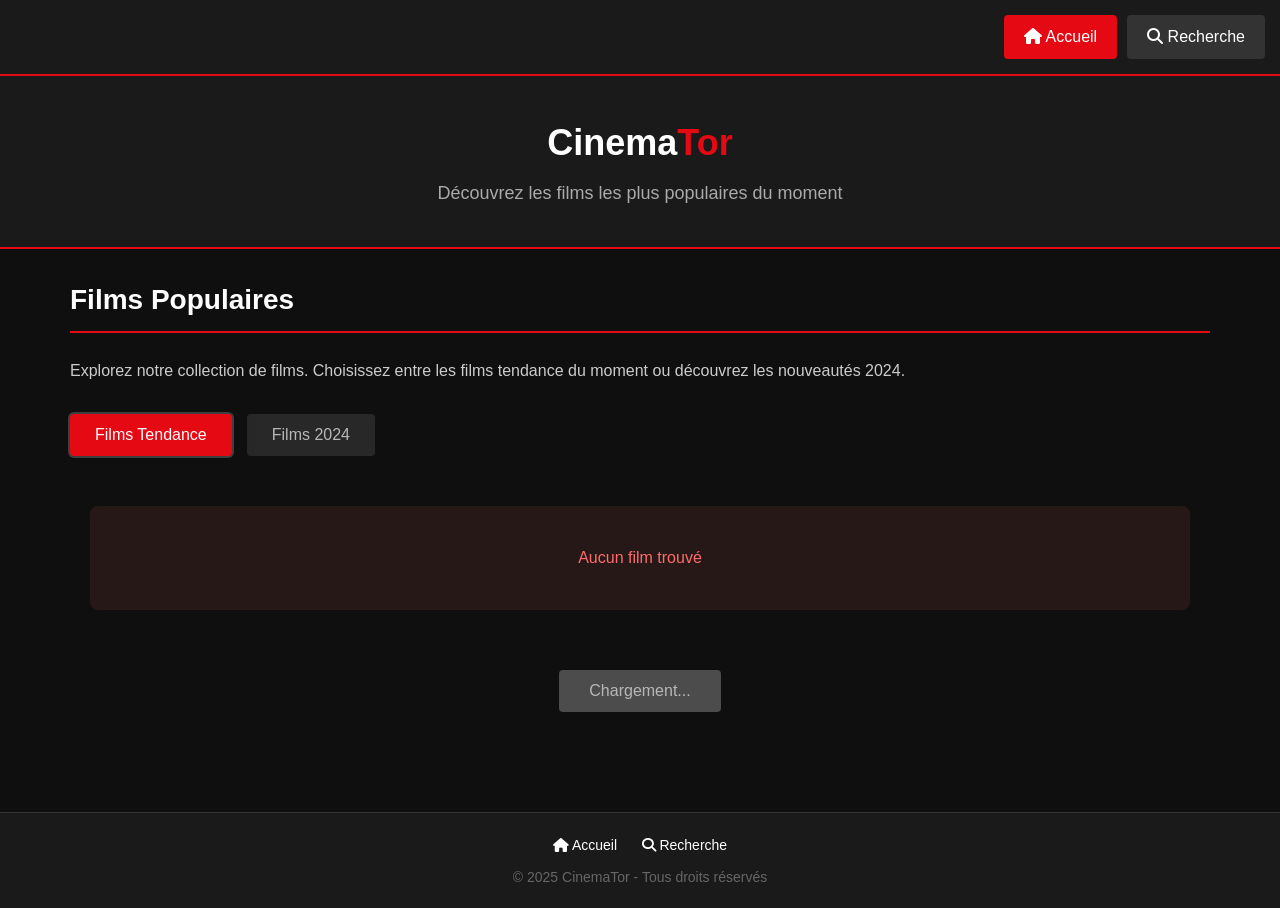
==== commit 5e0802df: "Ajout système de cache localStorage" ====
--- a/index.html
+++ b/index.html
@@ -49,7 +49,8 @@
         </div>
         <p>© 2025 CinemaTor - Tous droits réservés</p>
     </footer>
-
+    
+    <script src="JS/cache.js"></script>
     <script src="JS/index.js"></script>
 </body>
 </html>
--- a/CSS/index.css
+++ b/CSS/index.css
@@ -336,4 +336,20 @@
         padding: 8px 15px;
         font-size: 14px;
     }
+}
+.loading {
+    text-align: center;
+    padding: 40px;
+    color: #aaa;
+}
+
+.loading::after {
+    content: '...';
+    animation: dots 1.5s infinite;
+}
+
+@keyframes dots {
+    0%, 20% { content: '.'; }
+    40% { content: '..'; }
+    60%, 100% { content: '...'; }
 }
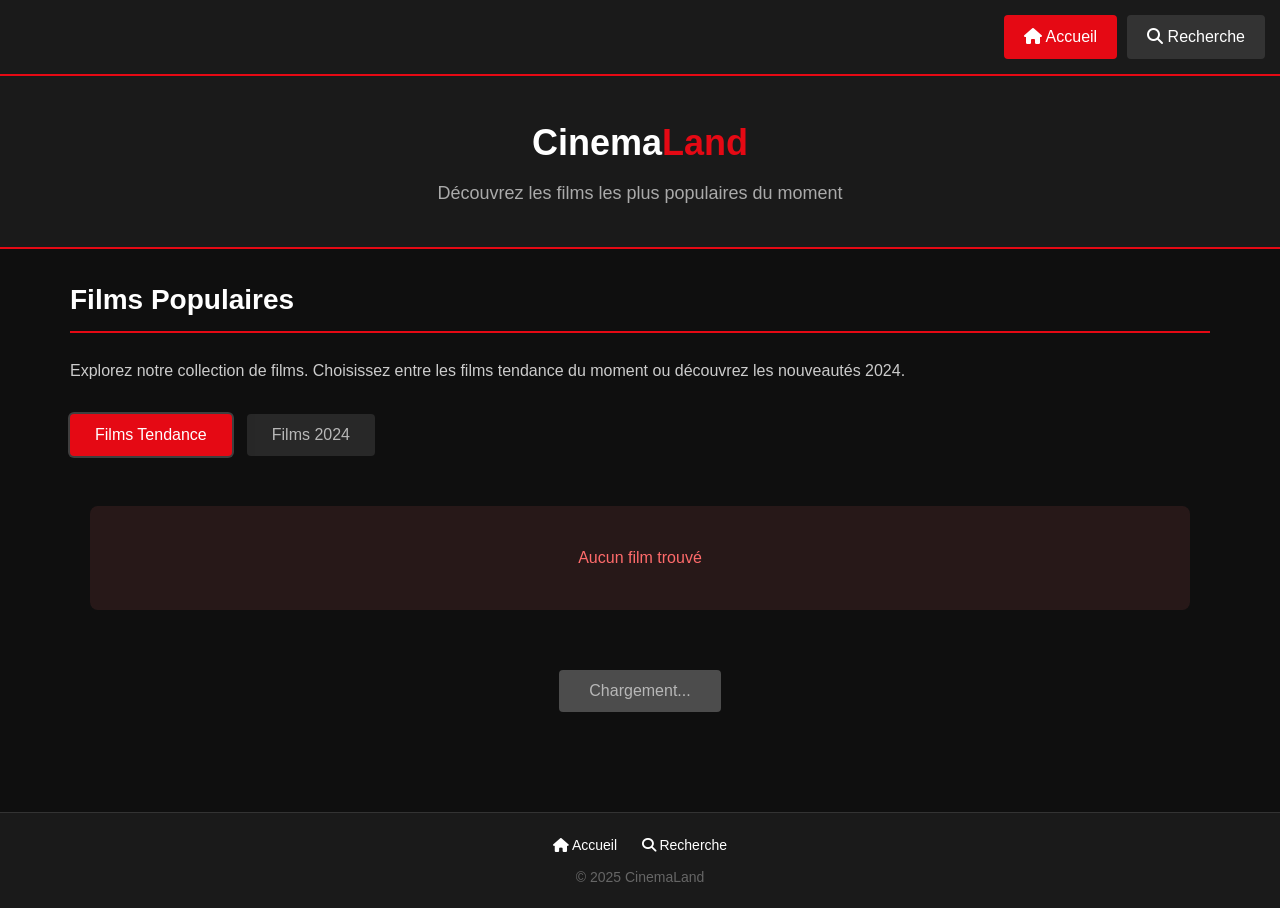
==== commit d1078546: "Ajout du fichier Readme.md et Changer le nom du site" ====
--- a/index.html
+++ b/index.html
@@ -3,7 +3,7 @@
 <head>
     <meta charset="UTF-8">
     <meta name="viewport" content="width=device-width, initial-scale=1.0">
-    <title>CinemaTor - Films Tendance & 2024</title>
+    <title>CinemaLand</title>
     <link rel="stylesheet" href="CSS/index.css">
     <link rel="stylesheet" href="https://cdnjs.cloudflare.com/ajax/libs/font-awesome/6.4.0/css/all.min.css">
 </head>
@@ -18,7 +18,7 @@
     </nav>
 
     <header>
-        <h1>Cinema<span class="netflix-red">Tor</span></h1>
+        <h1>Cinema<span class="netflix-red">Land</span></h1>
         <p>Découvrez les films les plus populaires du moment</p>
     </header>
 
@@ -47,7 +47,7 @@
             <a href="index.html"><i class="fas fa-home"></i> Accueil</a>
             <a href="search.html"><i class="fas fa-search"></i> Recherche</a>
         </div>
-        <p>© 2025 CinemaTor - Tous droits réservés</p>
+        <p>© 2025 CinemaLand</p>
     </footer>
     
     <script src="JS/cache.js"></script>
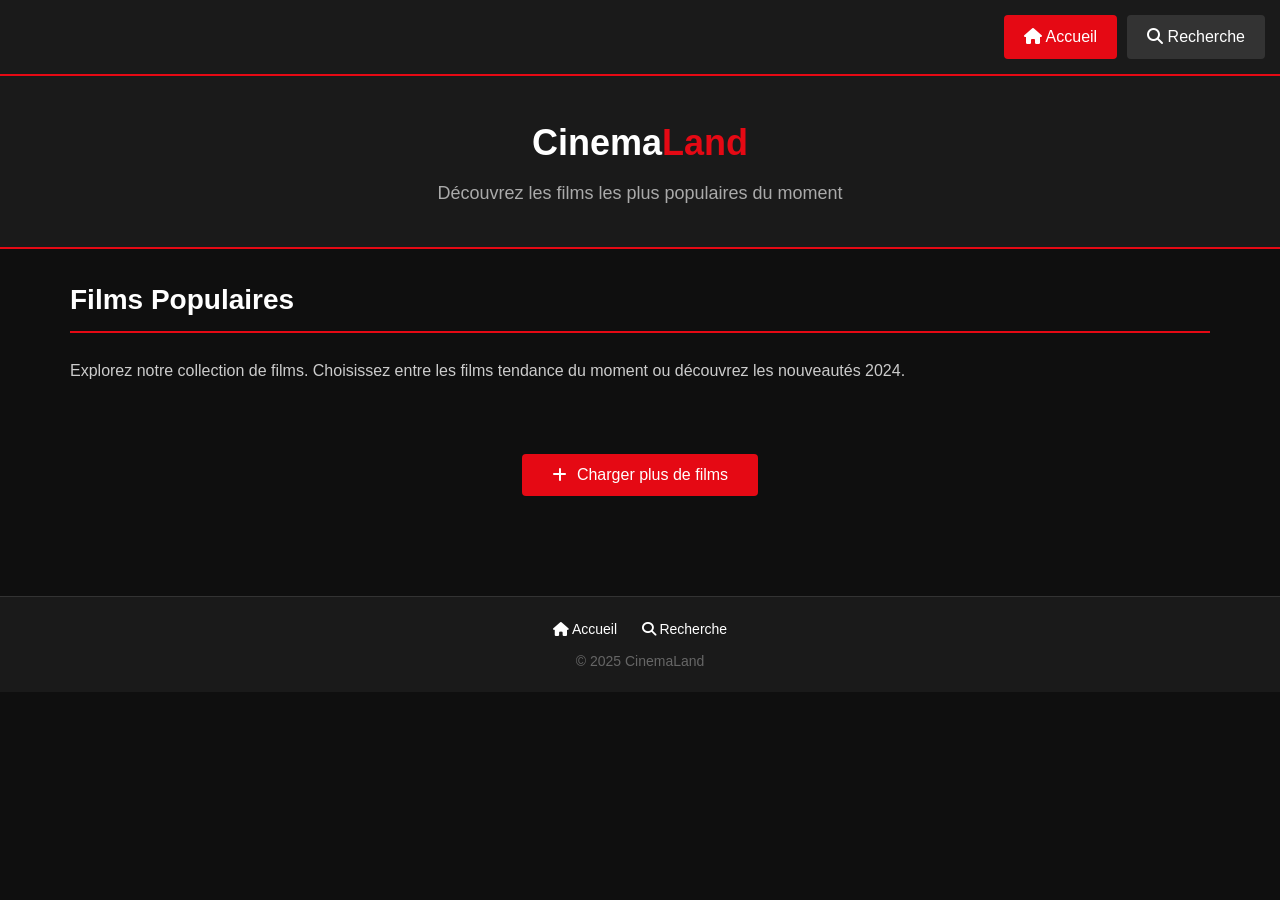
==== commit 3746a717: "Cacher l'API dans un fichier secret js et ne pas uploader grace a gitignore" ====
--- a/index.html
+++ b/index.html
@@ -50,6 +50,7 @@
         <p>© 2025 CinemaLand</p>
     </footer>
     
+    <script src="secrets.js"></script>
     <script src="JS/cache.js"></script>
     <script src="JS/index.js"></script>
 </body>
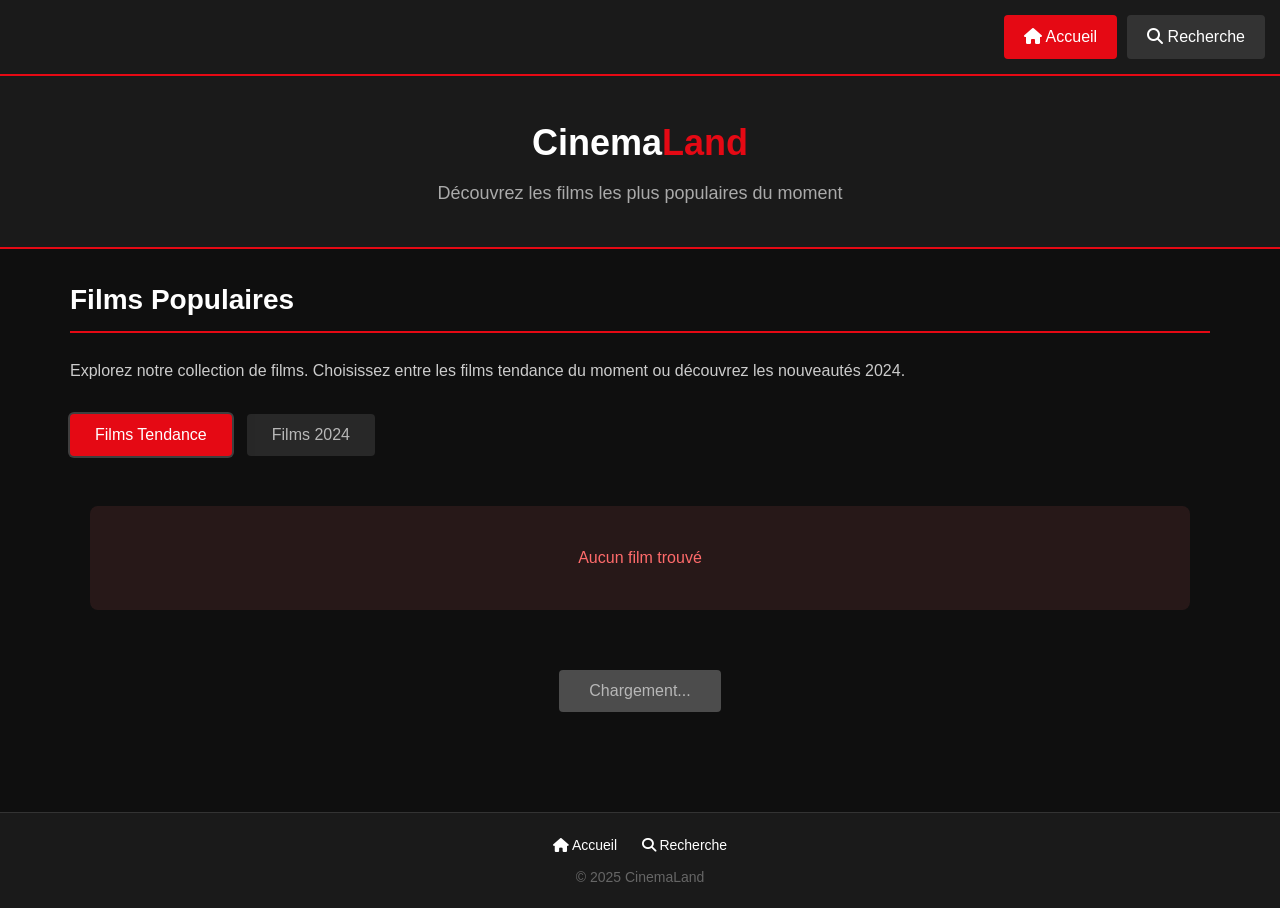
==== commit bac6aca2: "Correction des fichiers html" ====
--- a/index.html
+++ b/index.html
@@ -4,8 +4,8 @@
     <meta charset="UTF-8">
     <meta name="viewport" content="width=device-width, initial-scale=1.0">
     <title>CinemaLand</title>
+    <link rel="stylesheet" href="https://cdnjs.cloudflare.com/ajax/libs/font-awesome/6.4.0/css/all.min.css">
     <link rel="stylesheet" href="CSS/index.css">
-    <link rel="stylesheet" href="https://cdnjs.cloudflare.com/ajax/libs/font-awesome/6.4.0/css/all.min.css">
 </head>
 <body>
     <nav class="top-nav">
